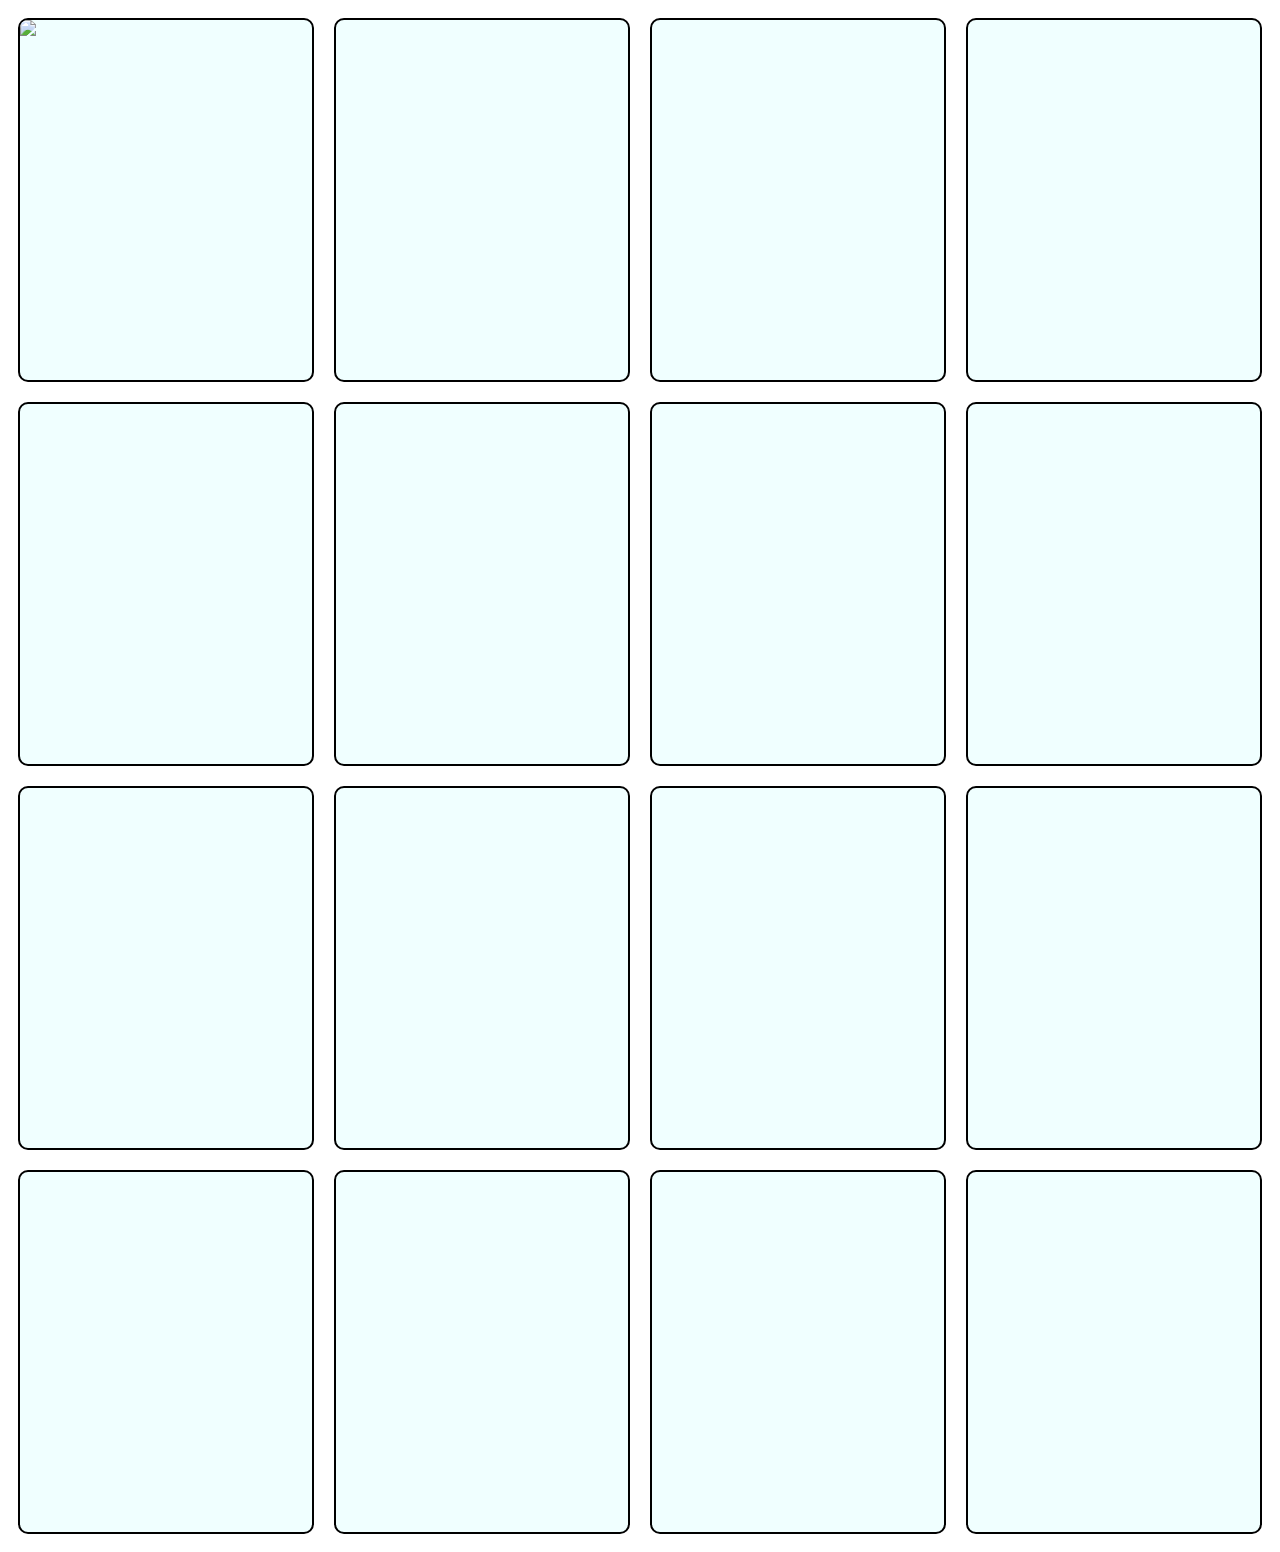
==== index.html @ bfe75125 "Add files via upload" ====
<!DOCTYPE html>
<html lang="en">
<head>
    <meta charset="UTF-8">
    <meta name="viewport" content="width=device-width, initial-scale=1.0">
    <title>Document</title>
    <link rel ="stylesheet" href = "style.css">
    <script src="script.js"></script>
</head>
<body onload = "initialize();">
    <div class = "container">
        <img id = "1" src="../Level1JS.html/jail.png" backup = "../Level1JS.html/coin.jpg" flipped = "false">
        <img id = "2" src="" backup = "" flipped = "false">
        <img id = "3"src="" backup = "" flipped = "false">
        <img id = "3" src="" backup = "" flipped = "false">
        <img id = "5"src="" backup = "" flipped = "false">
        <img id = "6" src="" backup = "" flipped = "false">
        <img id = "7" src="" backup = "" flipped = "false">
        <img id = "8" src="" backup = "" flipped = "false">
        <img id = "9" src="" backup = "" flipped = "false">
        <img id = "10" src="" backup = "" flipped = "false">
        <img id = "11"src="" backup = "" flipped = "false">
        <img id = "12" src="" backup = "" flipped = "false">
        <img id = "13" src="" backup = "" flipped = "false">
        <img id = "14" src="" backup = "" flipped = "false">
        <img id = "15" src="" backup = "" flipped = "false">
        <img id = "16" src="" backup = "" flipped = "false">
    </div>
</body>
</html>
---- style.css ----
.container {
    display: grid; 
    grid-template-columns: repeat(4, 1fr);
    grid-template-rows: repeat(4, 1fr);
    row-gap: 20px;
    column-gap: 20px;
    padding: 10px;
}

.container > img {
    text-align: center;
    background-color: azure;
    font-size: 30pt;
    border: 2px solid black;
    border-radius: 10px;
    height: 40vh; 
}
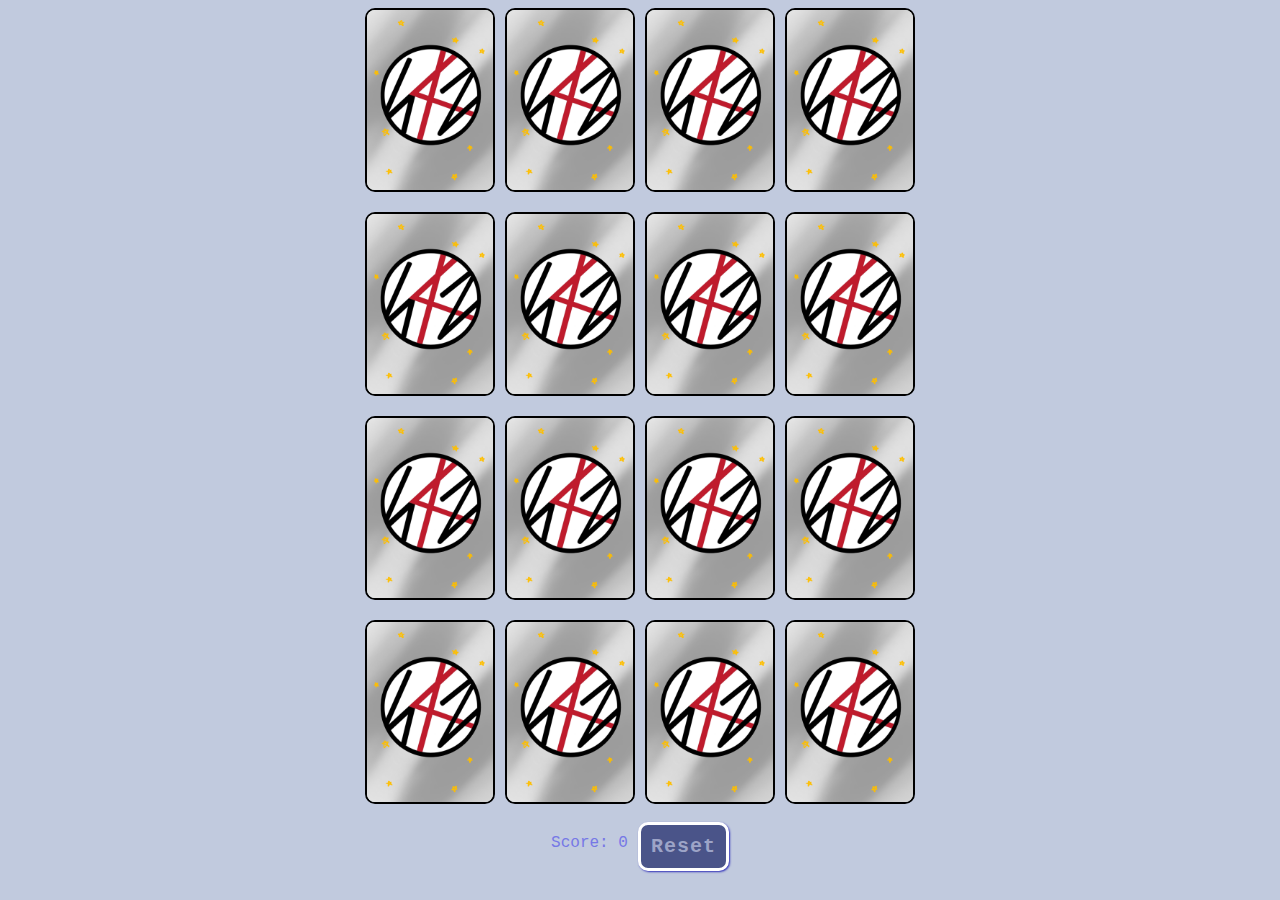
==== commit 12de18fd: "Add files via upload" ====
--- a/index.html
+++ b/index.html
@@ -9,22 +9,27 @@
 </head>
 <body onload = "initialize();">
     <div class = "container">
-        <img id = "1" src="../Level1JS.html/jail.png" backup = "../Level1JS.html/coin.jpg" flipped = "false">
-        <img id = "2" src="" backup = "" flipped = "false">
-        <img id = "3"src="" backup = "" flipped = "false">
-        <img id = "3" src="" backup = "" flipped = "false">
-        <img id = "5"src="" backup = "" flipped = "false">
-        <img id = "6" src="" backup = "" flipped = "false">
-        <img id = "7" src="" backup = "" flipped = "false">
-        <img id = "8" src="" backup = "" flipped = "false">
-        <img id = "9" src="" backup = "" flipped = "false">
-        <img id = "10" src="" backup = "" flipped = "false">
-        <img id = "11"src="" backup = "" flipped = "false">
-        <img id = "12" src="" backup = "" flipped = "false">
-        <img id = "13" src="" backup = "" flipped = "false">
-        <img id = "14" src="" backup = "" flipped = "false">
-        <img id = "15" src="" backup = "" flipped = "false">
-        <img id = "16" src="" backup = "" flipped = "false">
+        <img id = "1" src="cardBack.PNG" backup = "bokkari.png" flipped = "false">
+        <img id = "2" src="cardBack.PNG" backup = "jiniret.png" flipped = "false">
+        <img id = "3" src="cardBack.PNG" backup = "" flipped = "false">
+        <img id = "3" src="cardBack.PNG" backup = "" flipped = "false">
+        <img id = "5" src="cardBack.PNG" backup = "" flipped = "false">
+        <img id = "6" src="cardBack.PNG" backup = "" flipped = "false">
+        <img id = "7" src="cardBack.PNG" backup = "" flipped = "false">
+        <img id = "8" src="cardBack.PNG" backup = "" flipped = "false">
+        <img id = "9" src="cardBack.PNG" backup = "" flipped = "false">
+        <img id = "10" src="cardBack.PNG" backup = "" flipped = "false">
+        <img id = "11" src="cardBack.PNG" backup = "" flipped = "false">
+        <img id = "12" src="cardBack.PNG" backup = "" flipped = "false">
+        <img id = "13" src="cardBack.PNG" backup = "" flipped = "false">
+        <img id = "14" src="cardBack.PNG" backup = "" flipped = "false">
+        <img id = "15" src="cardBack.PNG" backup = "" flipped = "false">
+        <img id = "16" src="cardBack.PNG" backup = "" flipped = "false">
     </div>
+    <div class = "score"> 
+        <div id = "score">Score: 0</div>
+        <button>Reset</button>
+    </div>
+    
 </body>
 </html>--- a/style.css
+++ b/style.css
@@ -1,10 +1,42 @@
+body {
+    background-color: rgb(193, 202, 222);
+}
+
+.score {
+    font-family: "Lucida Console", 	"Courier New", monospace;
+    color: rgb(118, 120, 230); 
+    margin-top: 30px;
+    align-content: center;
+    justify-content: center;
+    display: flex;
+    font: 60px; 
+}
+button {
+    margin-top: -12px;
+    margin-left: 10px; 
+    font-family: "Lucida Console", 	"Courier New", monospace;
+    letter-spacing: 1px;
+    font-weight: bold;
+    font-size: 20px;
+    border: 3px solid rgba(255, 255, 255);
+    background-color: rgb(74, 84, 137);
+    box-shadow: 1px 1px 2px rgba(49, 49, 185);
+    color: rgb(157, 164, 199);
+    border-radius: 10px 10px;
+    padding: 10px;
+    cursor: pointer;
+}
+
 .container {
+    align-content: center;
+    justify-content: center;
+    margin: auto;
     display: grid; 
-    grid-template-columns: repeat(4, 1fr);
-    grid-template-rows: repeat(4, 1fr);
+    grid-template-columns: repeat(4, 0.08fr);
+    grid-template-rows: repeat(4, 0.1fr);
     row-gap: 20px;
-    column-gap: 20px;
-    padding: 10px;
+    column-gap: 10px;
+    
 }
 
 .container > img {
@@ -13,6 +45,6 @@
     font-size: 30pt;
     border: 2px solid black;
     border-radius: 10px;
-    height: 40vh; 
+    height: 20vh; 
 }
 
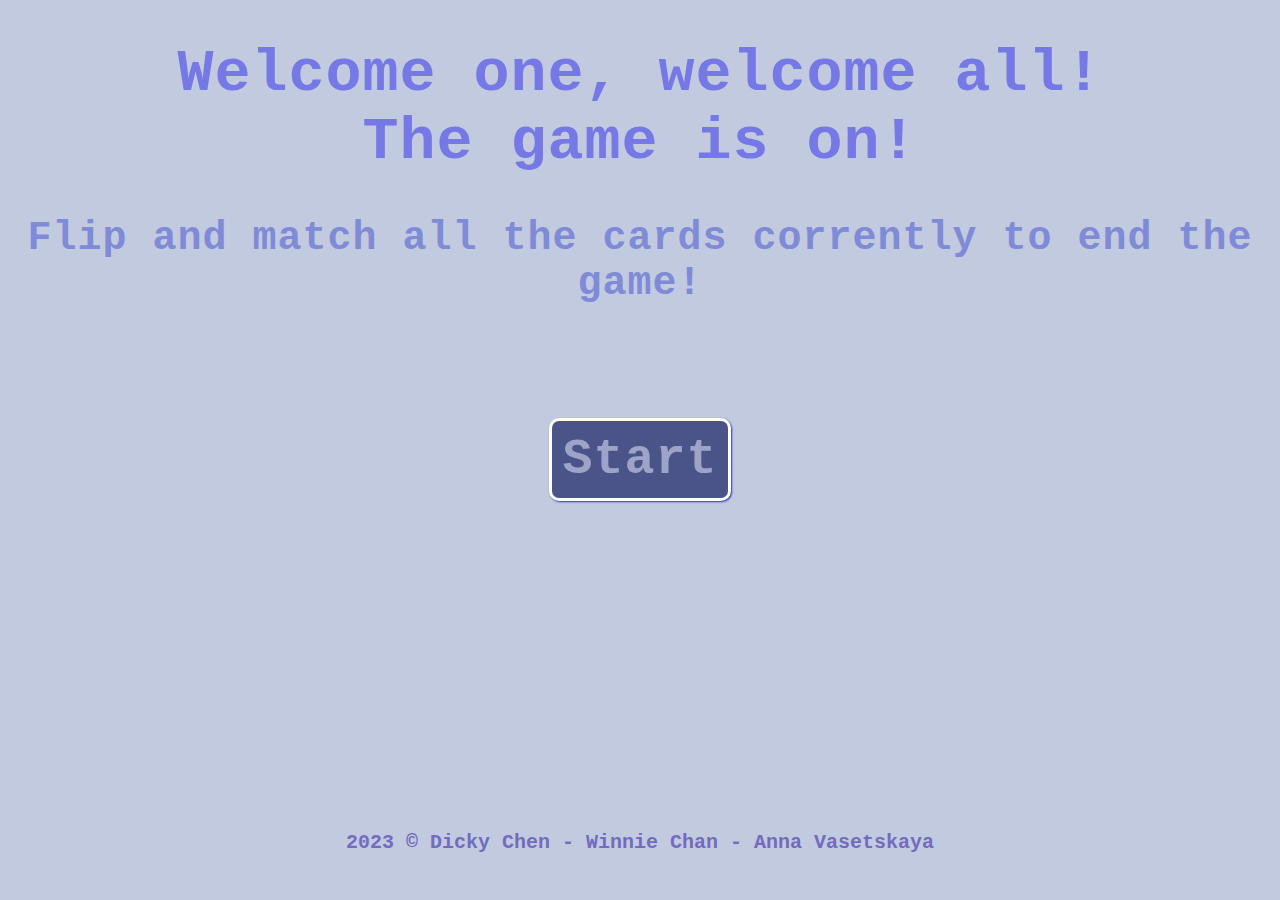
==== commit b45a18ff: "Update and rename homepage.html to index.html" ====
--- a/index.html
+++ b/index.html
@@ -3,33 +3,66 @@
 <head>
     <meta charset="UTF-8">
     <meta name="viewport" content="width=device-width, initial-scale=1.0">
-    <title>Document</title>
-    <link rel ="stylesheet" href = "style.css">
-    <script src="script.js"></script>
+    <title>HomePage</title>
+    <style> 
+        @media (min-width: 1025px){       
+            body {
+                background-color: rgb(193, 202, 222);
+            }
+            h1 {
+                font-family: "Lucida Console", 	"Courier New", monospace;
+                font-size: 60px;
+                letter-spacing: 1px;
+                text-align: center;
+                font-weight: bold;
+                color: rgb(118, 120, 230);
+            }
+
+            h3 {
+                font-family: "Lucida Console", 	"Courier New", monospace;
+                font-size: 40px;
+                font-weight: bold;
+                letter-spacing: 1px;
+                text-align: center;
+                color: rgb(128, 139, 216);
+            }
+
+            .buttons {
+                text-align: center;
+            }
+
+            .button {
+                font-family: "Lucida Console", 	"Courier New", monospace;
+                letter-spacing: 1px;
+                font-weight: bold;
+                font-size: 50px;
+                border: 3px solid rgba(255, 255, 255);
+                background-color: rgb(74, 84, 137);
+                box-shadow: 1px 1px 2px rgba(49, 49, 185);
+                color: rgb(157, 164, 199);
+                border-radius: 10px 10px;
+                padding: 10px;
+                cursor: pointer;
+            }
+
+            footer {
+                font-family: "Lucida Console", 	"Courier New", monospace;
+                font-size: 20px;
+                font-weight: bold;
+                text-align: center;
+                color: rgb(115, 107, 191);
+                padding-top: 330px;
+            }
+        }
+    </style>
 </head>
-<body onload = "initialize();">
-    <div class = "container">
-        <img id = "1" src="cardBack.PNG" backup = "bokkari.png" flipped = "false">
-        <img id = "2" src="cardBack.PNG" backup = "jiniret.png" flipped = "false">
-        <img id = "3" src="cardBack.PNG" backup = "" flipped = "false">
-        <img id = "3" src="cardBack.PNG" backup = "" flipped = "false">
-        <img id = "5" src="cardBack.PNG" backup = "" flipped = "false">
-        <img id = "6" src="cardBack.PNG" backup = "" flipped = "false">
-        <img id = "7" src="cardBack.PNG" backup = "" flipped = "false">
-        <img id = "8" src="cardBack.PNG" backup = "" flipped = "false">
-        <img id = "9" src="cardBack.PNG" backup = "" flipped = "false">
-        <img id = "10" src="cardBack.PNG" backup = "" flipped = "false">
-        <img id = "11" src="cardBack.PNG" backup = "" flipped = "false">
-        <img id = "12" src="cardBack.PNG" backup = "" flipped = "false">
-        <img id = "13" src="cardBack.PNG" backup = "" flipped = "false">
-        <img id = "14" src="cardBack.PNG" backup = "" flipped = "false">
-        <img id = "15" src="cardBack.PNG" backup = "" flipped = "false">
-        <img id = "16" src="cardBack.PNG" backup = "" flipped = "false">
+<body>
+    <h1>Welcome one, welcome all!</br>The game is on!</h1>
+    <h3>Flip and match all the cards corrently to end the game!</h3>
+    </br></br></br></br>
+    <div class="buttons">
+        <button class="button" onclick="window.location.href='game.html';">Start</button>
     </div>
-    <div class = "score"> 
-        <div id = "score">Score: 0</div>
-        <button>Reset</button>
-    </div>
-    
+    <footer>2023 &copy; Dicky Chen - Winnie Chan - Anna Vasetskaya</footer>
 </body>
-</html>+</html>
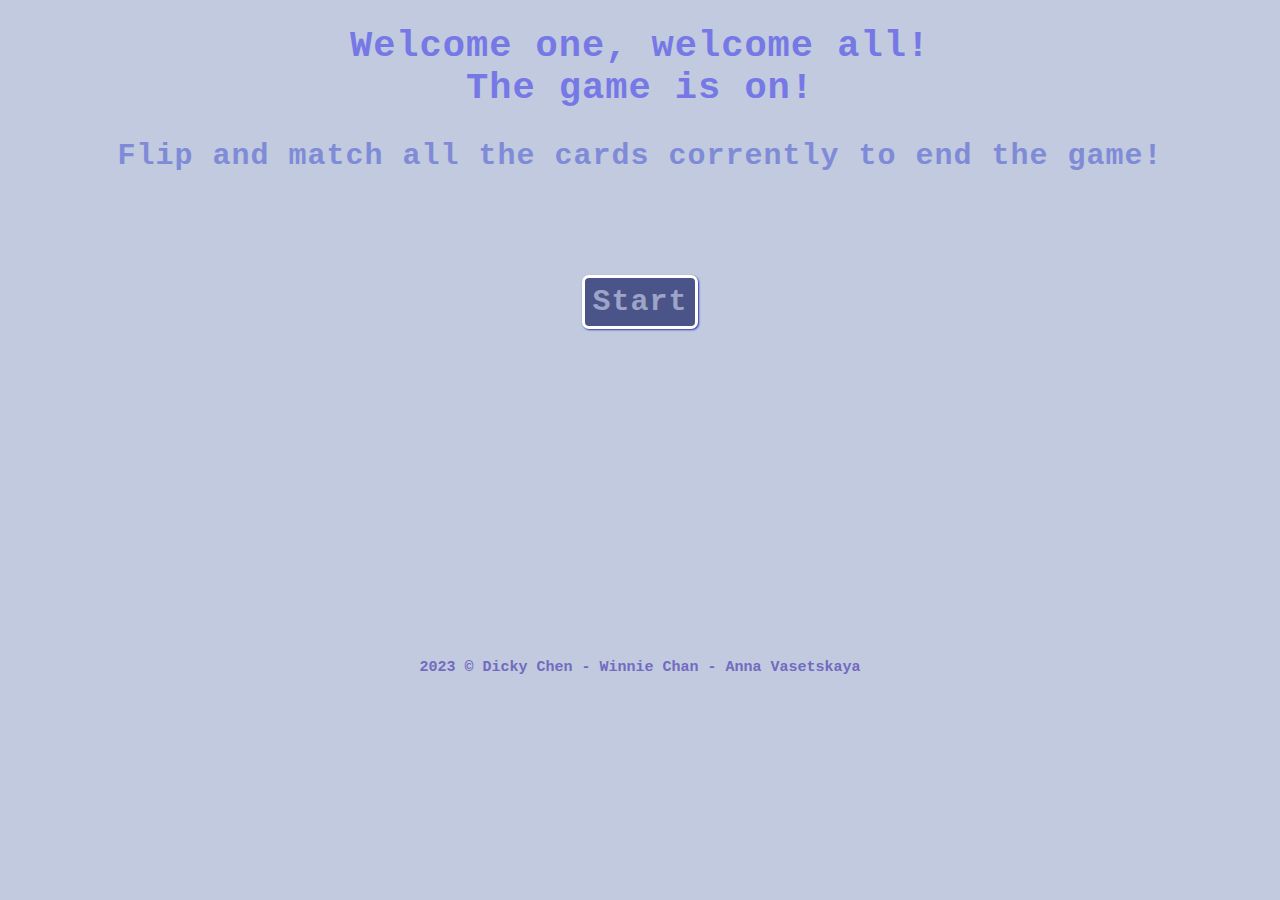
==== commit 4b9ae12b: "Update index.html" ====
--- a/index.html
+++ b/index.html
@@ -7,11 +7,12 @@
     <style> 
         @media (min-width: 1025px){       
             body {
-                background-color: rgb(193, 202, 222);
-            }
+                         background-color: rgb(193, 202, 222);
+        }
+        @media (max-width: 600px) {       
             h1 {
                 font-family: "Lucida Console", 	"Courier New", monospace;
-                font-size: 60px;
+                font-size: 25px;
                 letter-spacing: 1px;
                 text-align: center;
                 font-weight: bold;
@@ -20,7 +21,7 @@
 
             h3 {
                 font-family: "Lucida Console", 	"Courier New", monospace;
-                font-size: 40px;
+                font-size: 20px;
                 font-weight: bold;
                 letter-spacing: 1px;
                 text-align: center;
@@ -35,24 +36,69 @@
                 font-family: "Lucida Console", 	"Courier New", monospace;
                 letter-spacing: 1px;
                 font-weight: bold;
-                font-size: 50px;
+                font-size: 20px;
                 border: 3px solid rgba(255, 255, 255);
                 background-color: rgb(74, 84, 137);
                 box-shadow: 1px 1px 2px rgba(49, 49, 185);
                 color: rgb(157, 164, 199);
-                border-radius: 10px 10px;
-                padding: 10px;
+                border-radius: 7px 7px;
+                padding: 7px;
                 cursor: pointer;
             }
 
             footer {
                 font-family: "Lucida Console", 	"Courier New", monospace;
-                font-size: 20px;
+                font-size: 8px;
                 font-weight: bold;
                 text-align: center;
                 color: rgb(115, 107, 191);
                 padding-top: 330px;
             }
+        }
+        @media (min-width: 601px) and (max-width: 1280px) {       
+            h1 {
+                font-family: "Lucida Console", 	"Courier New", monospace;
+                font-size: 37px;
+                letter-spacing: 1px;
+                text-align: center;
+                font-weight: bold;
+                color: rgb(118, 120, 230);
+            }
+
+            h3 {
+                font-family: "Lucida Console", 	"Courier New", monospace;
+                font-size: 30px;
+                font-weight: bold;
+                letter-spacing: 1px;
+                text-align: center;
+                color: rgb(128, 139, 216);
+            }
+
+            .buttons {
+                text-align: center;
+            }
+
+            .button {
+                font-family: "Lucida Console", 	"Courier New", monospace;
+                letter-spacing: 1px;
+                font-weight: bold;
+                font-size: 30px;
+                border: 3px solid rgba(255, 255, 255);
+                background-color: rgb(74, 84, 137);
+                box-shadow: 1px 1px 2px rgba(49, 49, 185);
+                color: rgb(157, 164, 199);
+                border-radius: 7px 7px;
+                padding: 7px;
+                cursor: pointer;
+            }
+
+            footer {
+                font-family: "Lucida Console", 	"Courier New", monospace;
+                font-size: 15px;
+                font-weight: bold;
+                text-align: center;
+                color: rgb(115, 107, 191);
+                padding-top: 330px;
         }
     </style>
 </head>
